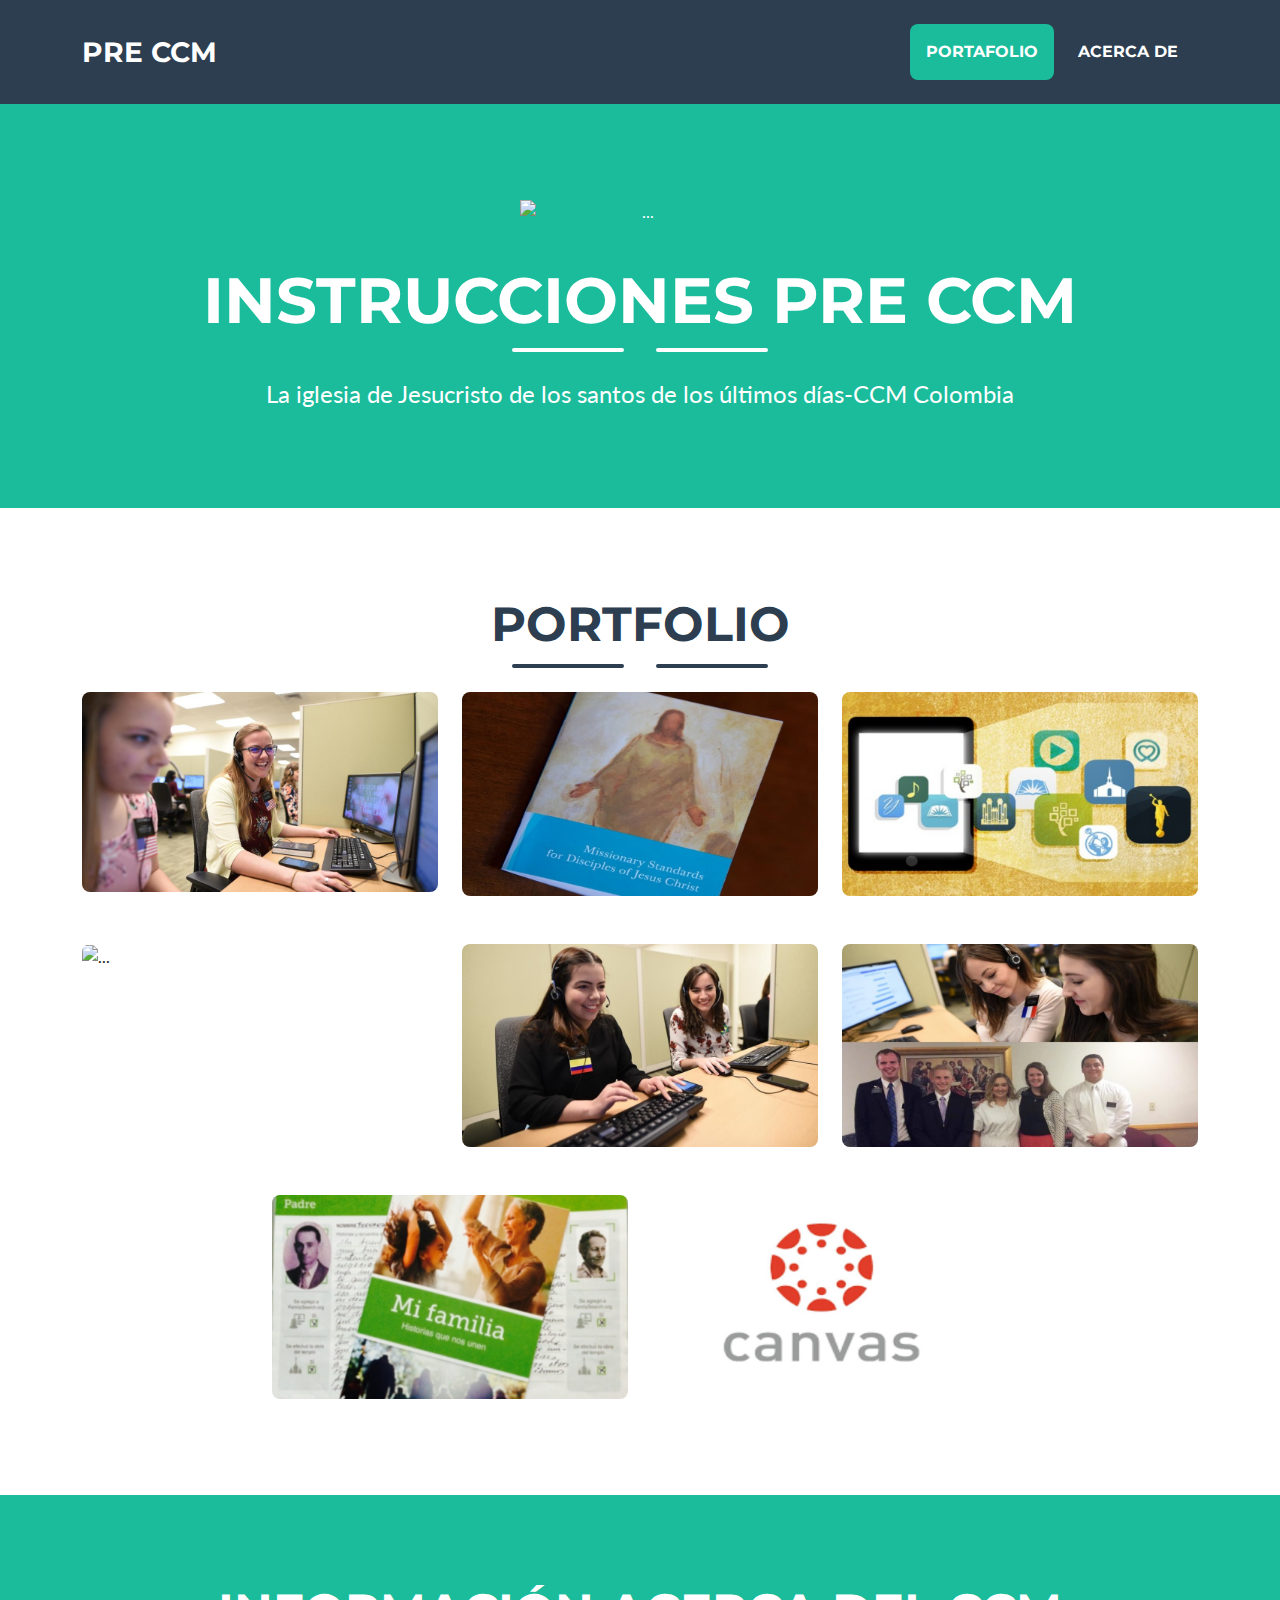
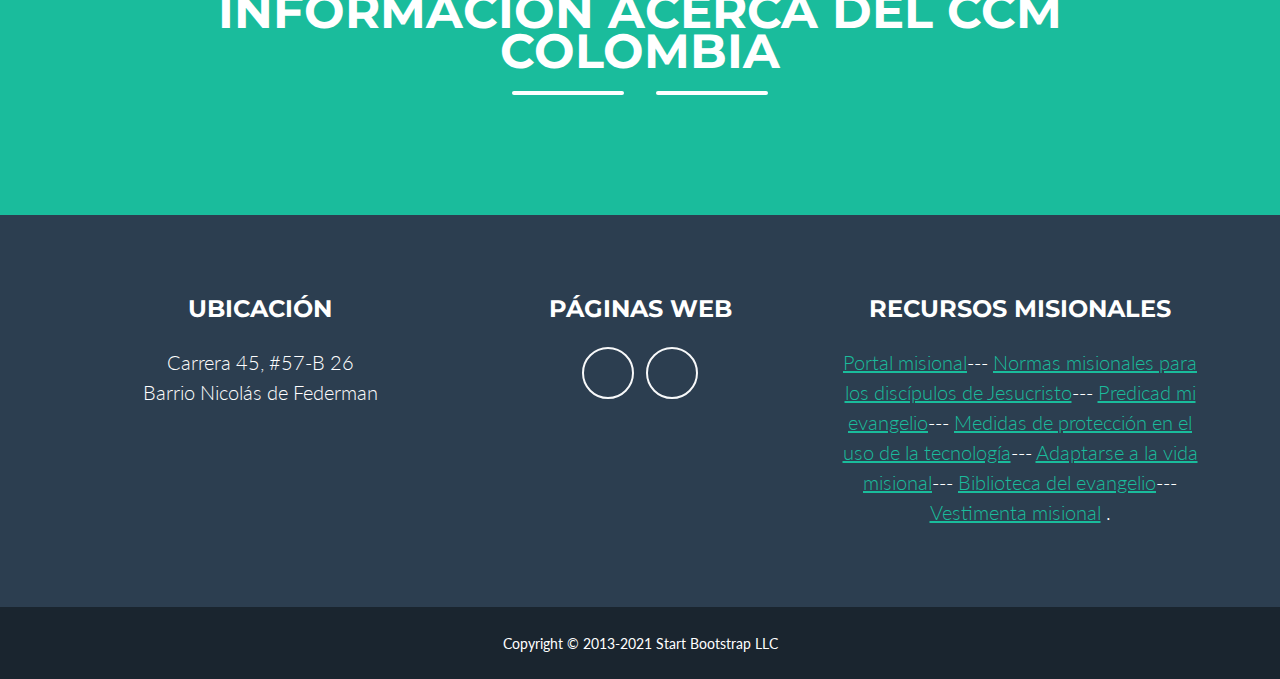
==== pre-ccm/index.html @ d49f99e4 "Add files via upload" ====
<!DOCTYPE html>
<html lang="en">
    <head>
        <meta charset="utf-8" />
        <meta name="viewport" content="width=device-width, initial-scale=1, shrink-to-fit=no" />
        <meta name="Pagina de informacion del CCM de Bogotá, Colombia" content="" />
        <meta name="Julian Tellez" content="" />
        <title>CCM - Bogotá Colombia</title>
        <!-- Favicon-->
        <link rel="icon" type="image/x-icon" href="assets/favicon.ico" />
        <!-- Font Awesome icons (free version)-->
        <script src="https://use.fontawesome.com/releases/v5.15.3/js/all.js" crossorigin="anonymous"></script>
        <!-- Google fonts-->
        <link href="https://fonts.googleapis.com/css?family=Montserrat:400,700" rel="stylesheet" type="text/css" />
        <link href="https://fonts.googleapis.com/css?family=Lato:400,700,400italic,700italic" rel="stylesheet" type="text/css" />
        <!-- Core theme CSS (includes Bootstrap)-->
        <link href="css/styles.css" rel="stylesheet" />
    </head>
    <body id="page-top">
        <!-- Navigation-->
        <nav class="navbar navbar-expand-lg bg-secondary text-uppercase fixed-top" id="mainNav">
            <div class="container">
                <a class="navbar-brand" href="#page-top">PRE CCM</a>
                <button class="navbar-toggler text-uppercase font-weight-bold bg-primary text-white rounded" type="button" data-bs-toggle="collapse" data-bs-target="#navbarResponsive" aria-controls="navbarResponsive" aria-expanded="false" aria-label="Toggle navigation">
                    Menu
                    <i class="fas fa-bars"></i>
                </button>
                <div class="collapse navbar-collapse" id="navbarResponsive">
                    <ul class="navbar-nav ms-auto">
                        <li class="nav-item mx-0 mx-lg-1"><a class="nav-link py-3 px-0 px-lg-3 rounded" href="#portfolio">Portafolio</a></li>
                        <li class="nav-item mx-0 mx-lg-1"><a class="nav-link py-3 px-0 px-lg-3 rounded" href="#about">Acerca de</a></li>
                       
                    </ul>
                </div>
            </div>
        </nav>
        <!-- Masthead-->
        <header class="masthead bg-primary text-white text-center">
            <div class="container d-flex align-items-center flex-column">
                <!-- Masthead Avatar Image-->
                <img class="masthead-avatar mb-5" src="http://media.ldscdn.org/images/media-library/bible-images-the-life-of-jesus-christ/teachings/pictures-of-jesus-smiling-1138511-high-res-print.jpg" alt="..." />
                <!-- Masthead Heading-->
                <h1 class="masthead-heading text-uppercase mb-0">Instrucciones Pre CCM</h1>
                <!-- Icon Divider-->
                <div class="divider-custom divider-light">
                    <div class="divider-custom-line"></div>
                    <div class="divider-custom-icon"><i class="fas fa-star"></i></div>
                    <div class="divider-custom-line"></div>
                </div>
                <!-- Masthead Subheading-->
                <p class="masthead-subheading font-weight-light mb-0">La iglesia de Jesucristo de los santos de los últimos días-CCM Colombia</p>
            </div>
        </header>
        <!-- Portfolio Section-->
        <section class="page-section portfolio" id="portfolio">
            <div class="container">
                <!-- Portfolio Section Heading-->
                <h2 class="page-section-heading text-center text-uppercase text-secondary mb-0">Portfolio</h2>
                <!-- Icon Divider-->
                <div class="divider-custom">
                    <div class="divider-custom-line"></div>
                    <div class="divider-custom-icon"><i class="fas fa-star"></i></div>
                    <div class="divider-custom-line"></div>
                </div>
                <!-- Portfolio Grid Items-->
                <div class="row justify-content-center">
                    <!-- Portfolio Item 1-->
                    <div class="col-md-6 col-lg-4 mb-5">
                        <div class="portfolio-item mx-auto" data-bs-toggle="modal" data-bs-target="#portfolioModal1">
                            <div class="portfolio-item-caption d-flex align-items-center justify-content-center h-100 w-100">
                                <div class="portfolio-item-caption-content text-center text-white"><i class="fas fa-plus fa-3x"></i></div>
                            </div>
                            <img class="img-fluid" src="Bienvenida.jpg" width="500" />
                        </div>
                    </div>
                    <!-- Portfolio Item 2-->
                    <div class="col-md-6 col-lg-4 mb-5">
                        <div class="portfolio-item mx-auto" data-bs-toggle="modal" data-bs-target="#portfolioModal2">
                            <div class="portfolio-item-caption d-flex align-items-center justify-content-center h-100 w-100">
                                <div class="portfolio-item-caption-content text-center text-white"><i class="fas fa-plus fa-3x"></i></div>
                            </div>
                            <img class="img-fluid" src="Hola.jpg" width="500" height="300" />
                        </div>
                    </div>
                    <!-- Portfolio Item 3-->
                    <div class="col-md-6 col-lg-4 mb-5">
                        <div class="portfolio-item mx-auto" data-bs-toggle="modal" data-bs-target="#portfolioModal3">
                            <div class="portfolio-item-caption d-flex align-items-center justify-content-center h-100 w-100">
                                <div class="portfolio-item-caption-content text-center text-white"><i class="fas fa-plus fa-3x"></i></div>
                            </div>
                            <img class="img-fluid" src="Medidas.jpg" width="500" />
                        </div>
                    </div>
                    <!-- Portfolio Item 4-->
                    <div class="col-md-6 col-lg-4 mb-5">
                        <div class="portfolio-item mx-auto" data-bs-toggle="modal" data-bs-target="#portfolioModal4">
                            <div class="portfolio-item-caption d-flex align-items-center justify-content-center h-100 w-100">
                                <div class="portfolio-item-caption-content text-center text-white"><i class="fas fa-plus fa-3x"></i></div>
                            </div>
                            <img class="img-fluid" src="https://files.mormonsud.org/wp-content/uploads/2018/06/misionero-9.jpg" alt="..." />
                        </div>
                    </div>
                    <!-- Portfolio Item 5-->
                    <div class="col-md-6 col-lg-4 mb-5">
                        <div class="portfolio-item mx-auto" data-bs-toggle="modal" data-bs-target="#portfolioModal5">
                            <div class="portfolio-item-caption d-flex align-items-center justify-content-center h-100 w-100">
                                <div class="portfolio-item-caption-content text-center text-white"><i class="fas fa-plus fa-3x"></i></div>
                            </div>
                            <img class="img-fluid" src="5.jpg" width="500" />
                        </div>
                    </div>
                    <!-- Portfolio Item 6-->
                    <div class="col-md-6 col-lg-4 mb-5">
                        <div class="portfolio-item mx-auto" data-bs-toggle="modal" data-bs-target="#portfolioModal6">
                            <div class="portfolio-item-caption d-flex align-items-center justify-content-center h-100 w-100">
                                <div class="portfolio-item-caption-content text-center text-white"><i class="fas fa-plus fa-3x"></i></div>
                            </div>
                            <img class="img-fluid" src="6.jpg" alt="..." />
                        </div>
                    </div>
                    <!-- Portfolio Item 7-->
                    <div class="col-md-6 col-lg-4 mb-lg-0">
                        <div class="portfolio-item mx-auto" data-bs-toggle="modal" data-bs-target="#portfolioModal7">
                            <div class="portfolio-item-caption d-flex align-items-center justify-content-center h-100 w-100">
                                <div class="portfolio-item-caption-content text-center text-white"><i class="fas fa-plus fa-3x"></i></div>
                            </div>
                            <img class="img-fluid" src="7.jpg" alt="..." />
                        </div>
                    </div>
                     <!-- Portfolio Item 8-->
                     <div class="col-md-6 col-lg-4 mb-5 mb-md-0">
                        <div class="portfolio-item mx-auto" data-bs-toggle="modal" data-bs-target="#portfolioModal8">
                            <div class="portfolio-item-caption d-flex align-items-center justify-content-center h-100 w-100">
                                <div class="portfolio-item-caption-content text-center text-white"><i class="fas fa-plus fa-3x"></i></div>
                            </div>
                            <img class="img-fluid" src="8.jpg" alt="..." />
                        </div>
               
                
            </div>
        </section>
        <!-- About Section-->
        <section class="page-section bg-primary text-white mb-0" id="about">
            <div class="container">
                <!-- About Section Heading-->
                <h2 class="page-section-heading text-center text-uppercase text-white">Información acerca del CCM Colombia</h2>
                <!-- Icon Divider-->
                <div class="divider-custom divider-light">
                    <div class="divider-custom-line"></div>
                    <div class="divider-custom-icon"><i class="fas fa-star"></i></div>
                    <div class="divider-custom-line"></div>
                </div>
                
               
           
            </div>
        </section>
        <!-- Footer-->
        <footer class="footer text-center">
            <div class="container">
                <div class="row">
                    <!-- Footer Location-->
                    <div class="col-lg-4 mb-5 mb-lg-0">
                        <h4 class="text-uppercase mb-4">Ubicación</h4>
                        <p class="lead mb-0">
                            Carrera 45, #57-B 26
                            <br />
                            Barrio Nicolás de Federman
                        </p>
                    </div>
                    <!-- Footer Social Icons-->
                    <div class="col-lg-4 mb-5 mb-lg-0">
                        <h4 class="text-uppercase mb-4">Páginas web</h4>
                        <a class="btn btn-outline-light btn-social mx-1" href="https://www.facebook.com/CCM-Colombia-Colombia-MTC-419439018850579"><i class="fab fa-fw fa-facebook-f"></i></a>
                        
                        <a class="btn btn-outline-light btn-social mx-1" href="https://www.churchofjesuschrist.org/callings/missionary/missionary-training-centers/colombia?lang=spa"><i class="fab fa-fw fa-linkedin-in"></i></a>
                        
                    </div>
                    <!-- Footer About Text-->
                    <div class="col-lg-4">
                        <h4 class="text-uppercase mb-4">Recursos misionales</h4>
                        <p class="lead mb-0">
                            
                            <a href="https://id.churchofjesuschrist.org/">Portal misional</a>---
                            <a href="https://www.churchofjesuschrist.org/study/manual/missionary-standards-for-disciples-of-jesus-christ?lang=spa">Normas misionales para los discípulos de Jesucristo</a>---
                            <a href="https://www.churchofjesuschrist.org/study/manual/preach-my-gospel-a-guide-to-missionary-service?lang=spa">Predicad mi evangelio</a>---
                            <a href="https://www.churchofjesuschrist.org/study/manual/safeguards-for-using-technology?lang=spa">Medidas de protección en el uso de la tecnología</a>---
                            <a href="https://www.churchofjesuschrist.org/study/manual/resource-booklet-adjusting-to-missionary-life/resource-booklet?lang=spa">Adaptarse a la vida misional</a>---
                            <a href="https://www.churchofjesuschrist.org/study/scriptures?lang=spa">Biblioteca del evangelio</a>---
                            <a href="https://www.churchofjesuschrist.org/callings/missionary/dress-grooming?lang=spa">Vestimenta misional</a>

                            .
                        </p>
                    </div>
                </div>
            </div>
        </footer>
        <!-- Copyright Section-->
        <div class="copyright py-4 text-center text-white">
            <div class="container"><small>Copyright &copy; 2013-2021 Start Bootstrap LLC</small></div>
        </div>
        <!-- Portfolio Modals-->
        <!-- Portfolio Modal 1-->
        <div class="portfolio-modal modal fade" id="portfolioModal1" tabindex="-1" aria-labelledby="portfolioModal1" aria-hidden="true">
            <div class="modal-dialog modal-xl">
                <div class="modal-content">
                    <div class="modal-header border-0"><button class="btn-close" type="button" data-bs-dismiss="modal" aria-label="Close"></button></div>
                    <div class="modal-body text-center pb-5">
                        <div class="container">
                            <div class="row justify-content-center">
                                <div class="col-lg-8">
                                    <!-- Portfolio Modal - Title-->
                                    <h2 class="portfolio-modal-title text-secondary text-uppercase mb-0">Día 1</h2>
                                    <!-- Icon Divider-->
                                    <div class="divider-custom">
                                        <div class="divider-custom-line"></div>
                                        <div class="divider-custom-icon"><i class="fas fa-star"></i></div>
                                        <div class="divider-custom-line"></div>
                                    </div>
                                    <!-- Portfolio Modal - Image-->
                                    <img class="img-fluid rounded mb-5" src="https://files.mormonsud.org/wp-content/uploads/2018/03/misioneros-mormones-en-l%C3%ADnea-1.jpg" alt="..." />
                                    <!-- Portfolio Modal - Text-->
                                    <p class="mb-4"> Bienvenida: Conocer el maestro, a sus compañeros y el </a><a href="https://id.churchofjesuschrist.org/">Portal misional</a> en el cual se debe completar el cuestionario inicial </p></i>
                                    <button class="btn btn-primary" href="#!" data-bs-dismiss="modal">
                                        <i class="fas fa-times fa-fw"></i>
                                        Cerrar ventana
                                    </button>
                                </div>
                            </div>
                        </div>
                    </div>
                </div>
            </div>
        </div>
        <!-- Portfolio Modal 2-->
        <div class="portfolio-modal modal fade" id="portfolioModal2" tabindex="-1" aria-labelledby="portfolioModal2" aria-hidden="true">
            <div class="modal-dialog modal-xl">
                <div class="modal-content">
                    <div class="modal-header border-0"><button class="btn-close" type="button" data-bs-dismiss="modal" aria-label="Close"></button></div>
                    <div class="modal-body text-center pb-5">
                        <div class="container">
                            <div class="row justify-content-center">
                                <div class="col-lg-8">
                                    <!-- Portfolio Modal - Title-->
                                    <h2 class="portfolio-modal-title text-secondary text-uppercase mb-0">Día 2</h2>
                                    <!-- Icon Divider-->
                                    <div class="divider-custom">
                                        <div class="divider-custom-line"></div>
                                        <div class="divider-custom-icon"><i class="fas fa-star"></i></div>
                                        <div class="divider-custom-line"></div>
                                    </div>
                                    <!-- Portfolio Modal - Image-->
                                    <img class="img-fluid rounded mb-5" src="https://files.mormonsud.org/wp-content/uploads/2019/11/Nuevo-manual-misional-1.jpg" alt="..." />
                                    <!-- Portfolio Modal - Text-->
                                    <p class="mb-4">Conocer el </a><a href="https://www.churchofjesuschrist.org/study/manual/missionary-standards-for-disciples-of-jesus-christ?lang=spa">Normas misionales para los discípulos de Jesucristo</a>, entender más acerca del uso de las redes sociales y "bautizar las redes sociales"</p>
                                    <button class="btn btn-primary" href="#!" data-bs-dismiss="modal">
                                        <i class="fas fa-times fa-fw"></i>
                                        Cerrar ventana
                                    </button>
                                </div>
                            </div>
                        </div>
                    </div>
                </div>
            </div>
        </div>
        <!-- Portfolio Modal 3-->
        <div class="portfolio-modal modal fade" id="portfolioModal3" tabindex="-1" aria-labelledby="portfolioModal3" aria-hidden="true">
            <div class="modal-dialog modal-xl">
                <div class="modal-content">
                    <div class="modal-header border-0"><button class="btn-close" type="button" data-bs-dismiss="modal" aria-label="Close"></button></div>
                    <div class="modal-body text-center pb-5">
                        <div class="container">
                            <div class="row justify-content-center">
                                <div class="col-lg-8">
                                    <!-- Portfolio Modal - Title-->
                                    <h2 class="portfolio-modal-title text-secondary text-uppercase mb-0">Día 3</h2>
                                    <!-- Icon Divider-->
                                    <div class="divider-custom">
                                        <div class="divider-custom-line"></div>
                                        <div class="divider-custom-icon"><i class="fas fa-star"></i></div>
                                        <div class="divider-custom-line"></div>
                                    </div>
                                    <!-- Portfolio Modal - Image-->
                                    <img class="img-fluid rounded mb-5" src="Medidas.jpg" alt="..." />
                                    <!-- Portfolio Modal - Text-->
                                    <p class="mb-4"></a>Estudiar en cuanto a las <a href="https://www.churchofjesuschrist.org/study/manual/safeguards-for-using-technology?lang=spa">Medidas de protección en el uso de la tecnología</a> y comenzar a ver los videos de safety zone en el </a><a href="https://id.churchofjesuschrist.org/">Portal misional</a></p>
                                    <button class="btn btn-primary" href="#!" data-bs-dismiss="modal">
                                        <i class="fas fa-times fa-fw"></i>
                                        Cerrar ventana
                                    </button>
                                </div>
                            </div>
                        </div>
                    </div>
                </div>
            </div>
        </div>
        <!-- Portfolio Modal 4-->
        <div class="portfolio-modal modal fade" id="portfolioModal4" tabindex="-1" aria-labelledby="portfolioModal4" aria-hidden="true">
            <div class="modal-dialog modal-xl">
                <div class="modal-content">
                    <div class="modal-header border-0"><button class="btn-close" type="button" data-bs-dismiss="modal" aria-label="Close"></button></div>
                    <div class="modal-body text-center pb-5">
                        <div class="container">
                            <div class="row justify-content-center">
                                <div class="col-lg-8">
                                    <!-- Portfolio Modal - Title-->
                                    <h2 class="portfolio-modal-title text-secondary text-uppercase mb-0">Día 4</h2>
                                    <!-- Icon Divider-->
                                    <div class="divider-custom">
                                        <div class="divider-custom-line"></div>
                                        <div class="divider-custom-icon"><i class="fas fa-star"></i></div>
                                        <div class="divider-custom-line"></div>
                                    </div>
                                    <!-- Portfolio Modal - Image-->
                                    <img class="img-fluid rounded mb-5" src="https://files.mormonsud.org/wp-content/uploads/2018/06/misionero-9.jpg" alt="..." />
                                    <!-- Portfolio Modal - Text-->
                                    <p class="mb-4">Estudiar el libro de </a><a href="https://www.churchofjesuschrist.org/study/manual/resource-booklet-adjusting-to-missionary-life/resource-booklet?lang=spa">"Adaptarse a la vida misional"</a></p>
                                    <button class="btn btn-primary" href="#!" data-bs-dismiss="modal">
                                        <i class="fas fa-times fa-fw"></i>
                                        Cerrar ventana
                                    </button>
                                </div>
                            </div>
                        </div>
                    </div>
                </div>
            </div>
        </div>
        <!-- Portfolio Modal 5-->
        <div class="portfolio-modal modal fade" id="portfolioModal5" tabindex="-1" aria-labelledby="portfolioModal5" aria-hidden="true">
            <div class="modal-dialog modal-xl">
                <div class="modal-content">
                    <div class="modal-header border-0"><button class="btn-close" type="button" data-bs-dismiss="modal" aria-label="Close"></button></div>
                    <div class="modal-body text-center pb-5">
                        <div class="container">
                            <div class="row justify-content-center">
                                <div class="col-lg-8">
                                    <!-- Portfolio Modal - Title-->
                                    <h2 class="portfolio-modal-title text-secondary text-uppercase mb-0">Día 5</h2>
                                    <!-- Icon Divider-->
                                    <div class="divider-custom">
                                        <div class="divider-custom-line"></div>
                                        <div class="divider-custom-icon"><i class="fas fa-star"></i></div>
                                        <div class="divider-custom-line"></div>
                                    </div>
                                    <!-- Portfolio Modal - Image-->
                                    <img class="img-fluid rounded mb-5" src="https://i.pinimg.com/originals/62/87/19/6287198f9eec94f65efc3cb841a2a7ae.jpg" alt="..." />
                                    <!-- Portfolio Modal - Text-->
                                    <p class="mb-4">Estudiar </a><a href="https://www.churchofjesuschrist.org/study/manual/preach-my-gospel-a-guide-to-missionary-service?lang=spa">"Predicad mi evangelio"</a> y prepararse para las pre evaluaciones de este libro.</p>
                                    <button class="btn btn-primary" href="#!" data-bs-dismiss="modal">
                                        <i class="fas fa-times fa-fw"></i>
                                        Cerrar ventana
                                    </button>
                                </div>
                            </div>
                        </div>
                    </div>
                </div>
            </div>
        </div>
        <!-- Portfolio Modal 6-->
        <div class="portfolio-modal modal fade" id="portfolioModal6" tabindex="-1" aria-labelledby="portfolioModal6" aria-hidden="true">
            <div class="modal-dialog modal-xl">
                <div class="modal-content">
                    <div class="modal-header border-0"><button class="btn-close" type="button" data-bs-dismiss="modal" aria-label="Close"></button></div>
                    <div class="modal-body text-center pb-5">
                        <div class="container">
                            <div class="row justify-content-center">
                                <div class="col-lg-8">
                                    <!-- Portfolio Modal - Title-->
                                    <h2 class="portfolio-modal-title text-secondary text-uppercase mb-0">Día 6</h2>
                                    <!-- Icon Divider-->
                                    <div class="divider-custom">
                                        <div class="divider-custom-line"></div>
                                        <div class="divider-custom-icon"><i class="fas fa-star"></i></div>
                                        <div class="divider-custom-line"></div>
                                    </div>
                                    <!-- Portfolio Modal - Image-->
                                    <img class="img-fluid rounded mb-5" src="https://1.bp.blogspot.com/--An4hOIKxP8/WqaLpedarSI/AAAAAAAAV4s/lNn7W3_Z1A0avKQzAhOl-rx9cEPrHXOIwCLcBGAs/s1600/misioneros%2Bonline.JPG" alt="..." />
                                    <!-- Portfolio Modal - Text-->
                                    <p class="mb-4">La misión, una preparación para la vida (Portal misional)</p>
                                    <button class="btn btn-primary" href="#!" data-bs-dismiss="modal">
                                        <i class="fas fa-times fa-fw"></i>
                                        Cerrar ventana
                                    </button>
                                </div>
                            </div>
                        </div>
                    </div>
                </div>
            </div>
        </div>
           <!-- Portfolio Modal 7-->
        <div class="portfolio-modal modal fade" id="portfolioModal7" tabindex="-1" aria-labelledby="portfolioModal7" aria-hidden="true">
            <div class="modal-dialog modal-xl">
                <div class="modal-content">
                    <div class="modal-header border-0"><button class="btn-close" type="button" data-bs-dismiss="modal" aria-label="Close"></button></div>
                    <div class="modal-body text-center pb-5">
                        <div class="container">
                            <div class="row justify-content-center">
                                <div class="col-lg-8">
                                    <!-- Portfolio Modal - Title-->
                                    <h2 class="portfolio-modal-title text-secondary text-uppercase mb-0">Día 6</h2>
                                    <!-- Icon Divider-->
                                    <div class="divider-custom">
                                        <div class="divider-custom-line"></div>
                                        <div class="divider-custom-icon"><i class="fas fa-star"></i></div>
                                        <div class="divider-custom-line"></div>
                                    </div>
                                    <!-- Portfolio Modal - Image-->
                                    <img class="img-fluid rounded mb-5" src="7.jpg" alt="..." />
                                    <!-- Portfolio Modal - Text-->
                                    <p class="mb-4"></a>Aprender acerca de la <a href="https://www.familysearch.org/rootstech/rtc2021/series/leadership-instruction-and-family-discovery-session">"Historia familiar"</a></p>
                                    <button class="btn btn-primary" href="#!" data-bs-dismiss="modal">
                                        <i class="fas fa-times fa-fw"></i>
                                        Cerrar ventana
                                    </button>
                                </div>
                            </div>
                        </div>
                    </div>
                </div>
            </div>
        </div>
            <!-- Portfolio Modal 8-->
        <div class="portfolio-modal modal fade" id="portfolioModal8" tabindex="-1" aria-labelledby="portfolioModal8" aria-hidden="true">
            <div class="modal-dialog modal-xl">
                <div class="modal-content">
                    <div class="modal-header border-0"><button class="btn-close" type="button" data-bs-dismiss="modal" aria-label="Close"></button></div>
                    <div class="modal-body text-center pb-5">
                        <div class="container">
                            <div class="row justify-content-center">
                                <div class="col-lg-8">
                                    <!-- Portfolio Modal - Title-->
                                    <h2 class="portfolio-modal-title text-secondary text-uppercase mb-0">Día 8</h2>
                                    <!-- Icon Divider-->
                                    <div class="divider-custom">
                                        <div class="divider-custom-line"></div>
                                        <div class="divider-custom-icon"><i class="fas fa-star"></i></div>
                                        <div class="divider-custom-line"></div>
                                    </div>
                                    <!-- Portfolio Modal - Image-->
                                    <img class="img-fluid rounded mb-5" src="8.jpg" alt="..." />
                                    <!-- Portfolio Modal - Text-->
                                    <p class="mb-4">Estudiar </a><a href="https://missionary.instructure.com/courses/2915?invitation=6KPmUXs8Rx03I6zH0uQd262dMySFxWFhYGeAyxXl">"Canvas"</a> y meditar en cuanto a ¿qué espera del ccm?</p>
                                    <button class="btn btn-primary" href="#!" data-bs-dismiss="modal">
                                        <i class="fas fa-times fa-fw"></i>
                                        Cerrar ventana
                                    </button>
                                </div>
                            </div>
                        </div>
                    </div>
                </div>
            </div>
        </div>
        <!-- Bootstrap core JS-->
        <script src="https://cdn.jsdelivr.net/npm/bootstrap@5.0.1/dist/js/bootstrap.bundle.min.js"></script>
        <!-- Core theme JS-->
        <script src="js/scripts.js"></script>
    </body>
</html>
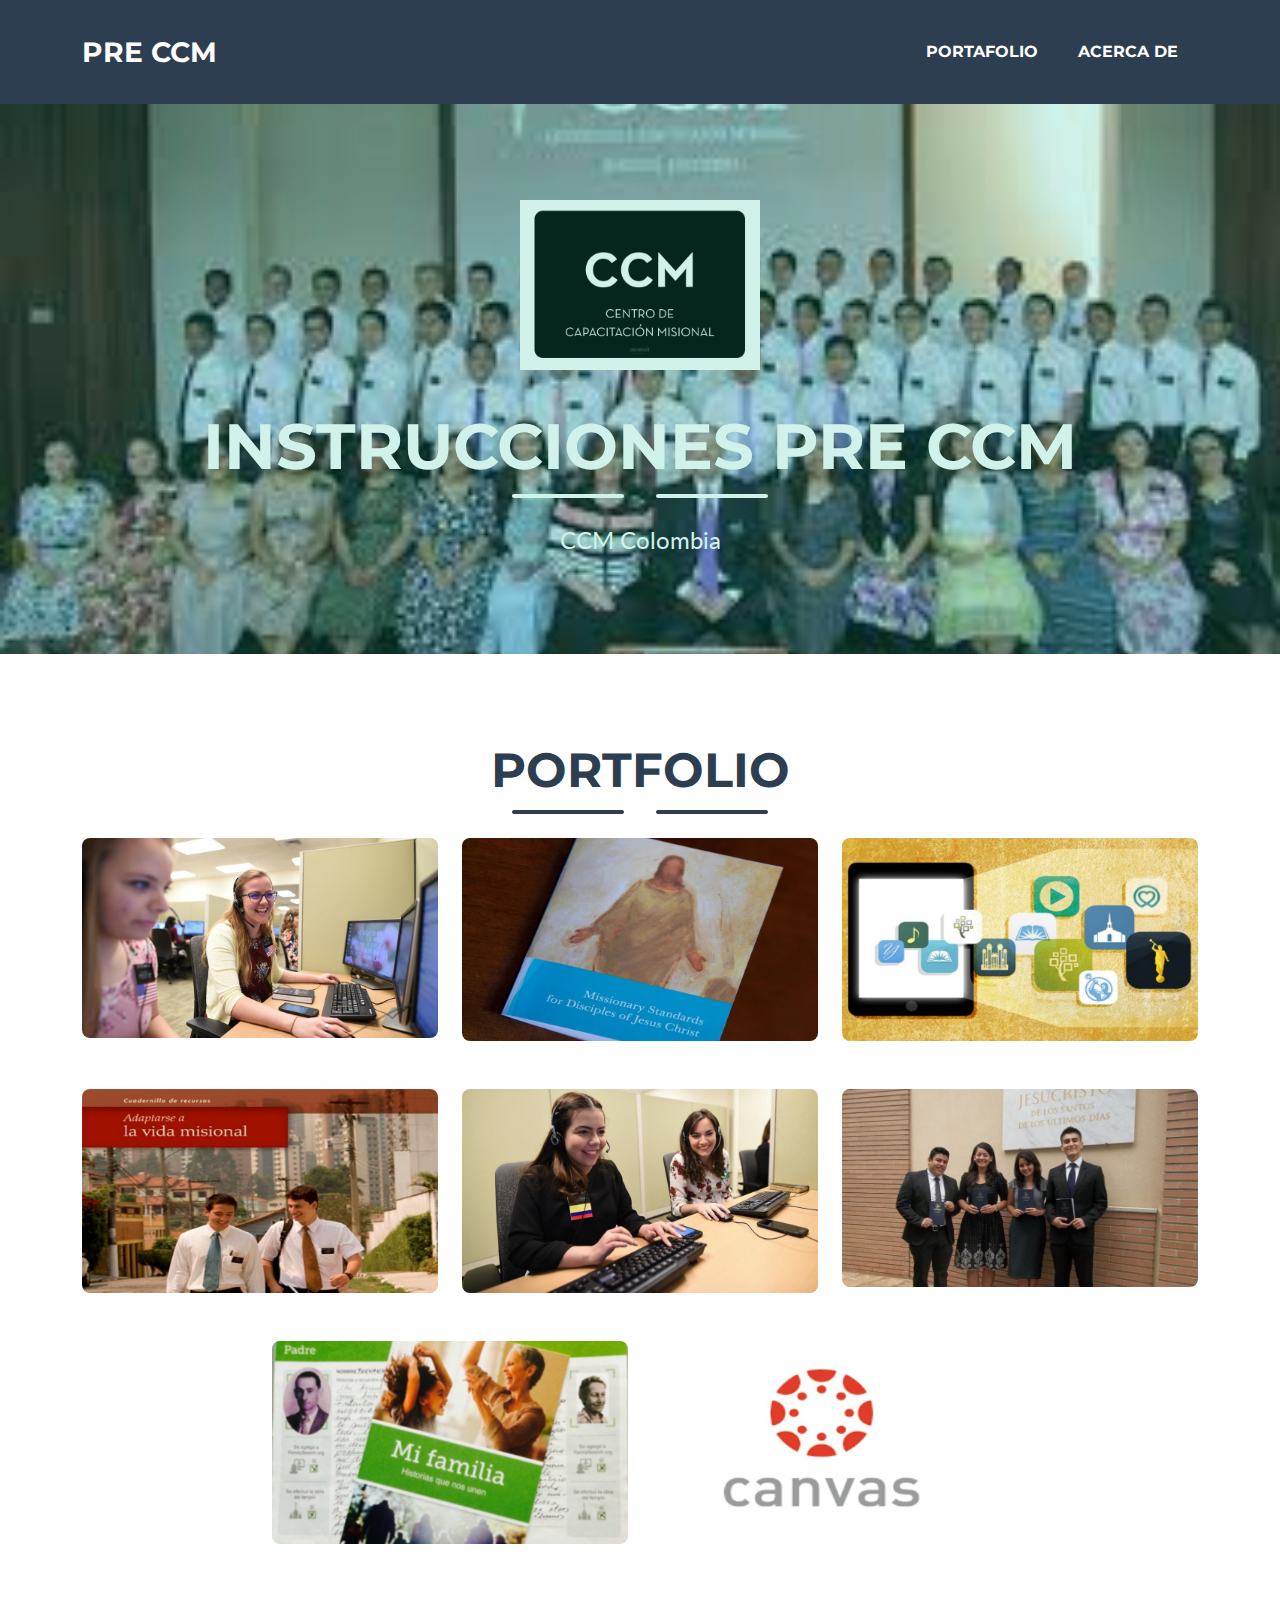
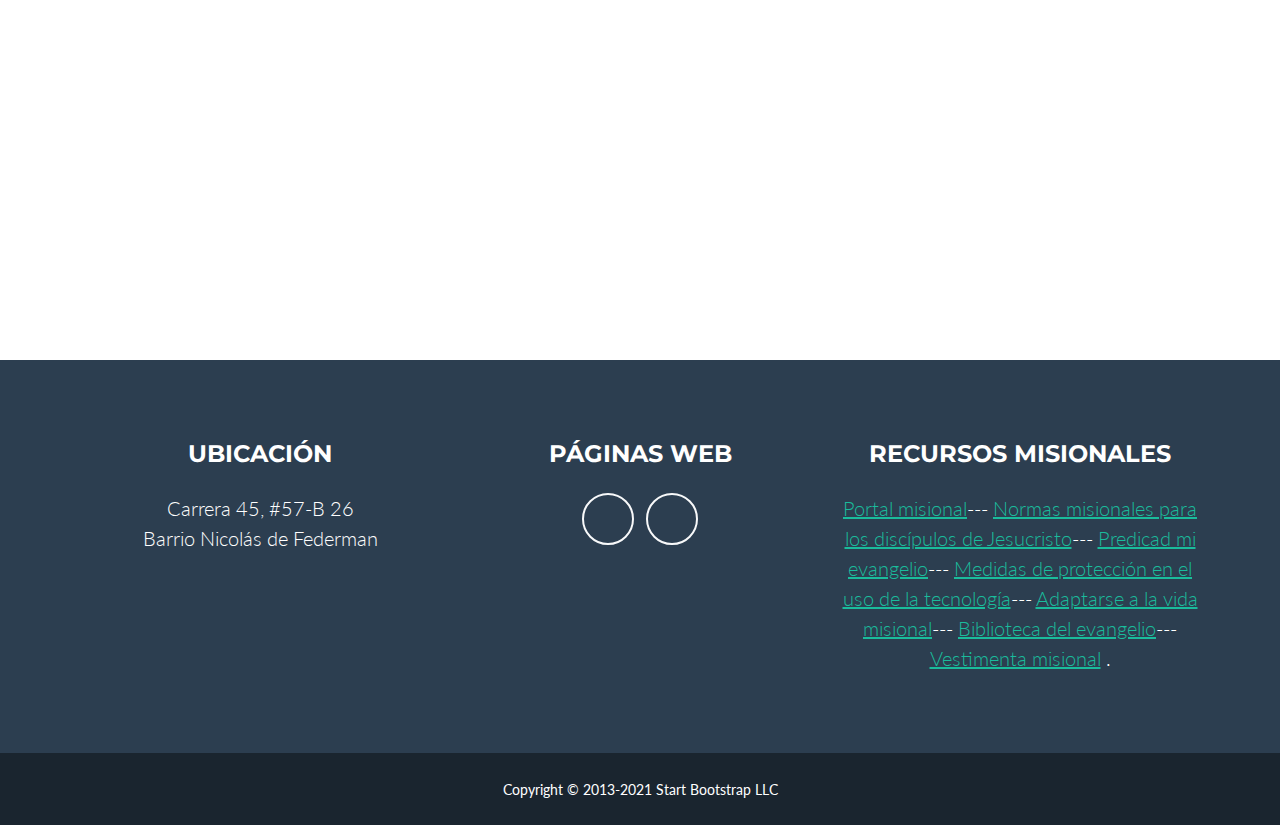
==== commit 182bed1f: "cambios extraños que hay en mi" ====
--- a/pre-ccm/index.html
+++ b/pre-ccm/index.html
@@ -35,10 +35,10 @@
             </div>
         </nav>
         <!-- Masthead-->
-        <header class="masthead bg-primary text-white text-center">
+        <header class="masthead bg-primary text-white text-center" id="header">
             <div class="container d-flex align-items-center flex-column">
                 <!-- Masthead Avatar Image-->
-                <img class="masthead-avatar mb-5" src="http://media.ldscdn.org/images/media-library/bible-images-the-life-of-jesus-christ/teachings/pictures-of-jesus-smiling-1138511-high-res-print.jpg" alt="..." />
+                <img class="masthead-avatar mb-5" src="fotoccm.jpg.jpg" alt="..." />
                 <!-- Masthead Heading-->
                 <h1 class="masthead-heading text-uppercase mb-0">Instrucciones Pre CCM</h1>
                 <!-- Icon Divider-->
@@ -48,7 +48,7 @@
                     <div class="divider-custom-line"></div>
                 </div>
                 <!-- Masthead Subheading-->
-                <p class="masthead-subheading font-weight-light mb-0">La iglesia de Jesucristo de los santos de los últimos días-CCM Colombia</p>
+                <p class="masthead-subheading font-weight-light mb-0">CCM Colombia</p>
             </div>
         </header>
         <!-- Portfolio Section-->
@@ -97,7 +97,7 @@
                             <div class="portfolio-item-caption d-flex align-items-center justify-content-center h-100 w-100">
                                 <div class="portfolio-item-caption-content text-center text-white"><i class="fas fa-plus fa-3x"></i></div>
                             </div>
-                            <img class="img-fluid" src="https://files.mormonsud.org/wp-content/uploads/2018/06/misionero-9.jpg" alt="..." />
+                            <img class="img-fluid" src="Adaptarse a la vida misional.jpg" alt="..." />
                         </div>
                     </div>
                     <!-- Portfolio Item 5-->
@@ -115,7 +115,7 @@
                             <div class="portfolio-item-caption d-flex align-items-center justify-content-center h-100 w-100">
                                 <div class="portfolio-item-caption-content text-center text-white"><i class="fas fa-plus fa-3x"></i></div>
                             </div>
-                            <img class="img-fluid" src="6.jpg" alt="..." />
+                            <img class="img-fluid" src="dia6.jgp.jpg" alt="..." />
                         </div>
                     </div>
                     <!-- Portfolio Item 7-->
@@ -314,7 +314,7 @@
                                         <div class="divider-custom-line"></div>
                                     </div>
                                     <!-- Portfolio Modal - Image-->
-                                    <img class="img-fluid rounded mb-5" src="https://files.mormonsud.org/wp-content/uploads/2018/06/misionero-9.jpg" alt="..." />
+                                    <img class="img-fluid rounded mb-5" src="Adaptarse a la vida misional.jpg" alt="..." />
                                     <!-- Portfolio Modal - Text-->
                                     <p class="mb-4">Estudiar el libro de </a><a href="https://www.churchofjesuschrist.org/study/manual/resource-booklet-adjusting-to-missionary-life/resource-booklet?lang=spa">"Adaptarse a la vida misional"</a></p>
                                     <button class="btn btn-primary" href="#!" data-bs-dismiss="modal">
@@ -378,9 +378,9 @@
                                         <div class="divider-custom-line"></div>
                                     </div>
                                     <!-- Portfolio Modal - Image-->
-                                    <img class="img-fluid rounded mb-5" src="https://1.bp.blogspot.com/--An4hOIKxP8/WqaLpedarSI/AAAAAAAAV4s/lNn7W3_Z1A0avKQzAhOl-rx9cEPrHXOIwCLcBGAs/s1600/misioneros%2Bonline.JPG" alt="..." />
-                                    <!-- Portfolio Modal - Text-->
-                                    <p class="mb-4">La misión, una preparación para la vida (Portal misional)</p>
+                                    <img class="img-fluid rounded mb-5" src="dia6.jgp.jpg" alt="..." />
+                                    <!-- Portfolio Modal - Text-->
+                                    <p class="mb-4">La misión, una preparación para la vida </a><a href="https://id.churchofjesuschrist.org/">Portal misional</a></p>
                                     <button class="btn btn-primary" href="#!" data-bs-dismiss="modal">
                                         <i class="fas fa-times fa-fw"></i>
                                         Cerrar ventana
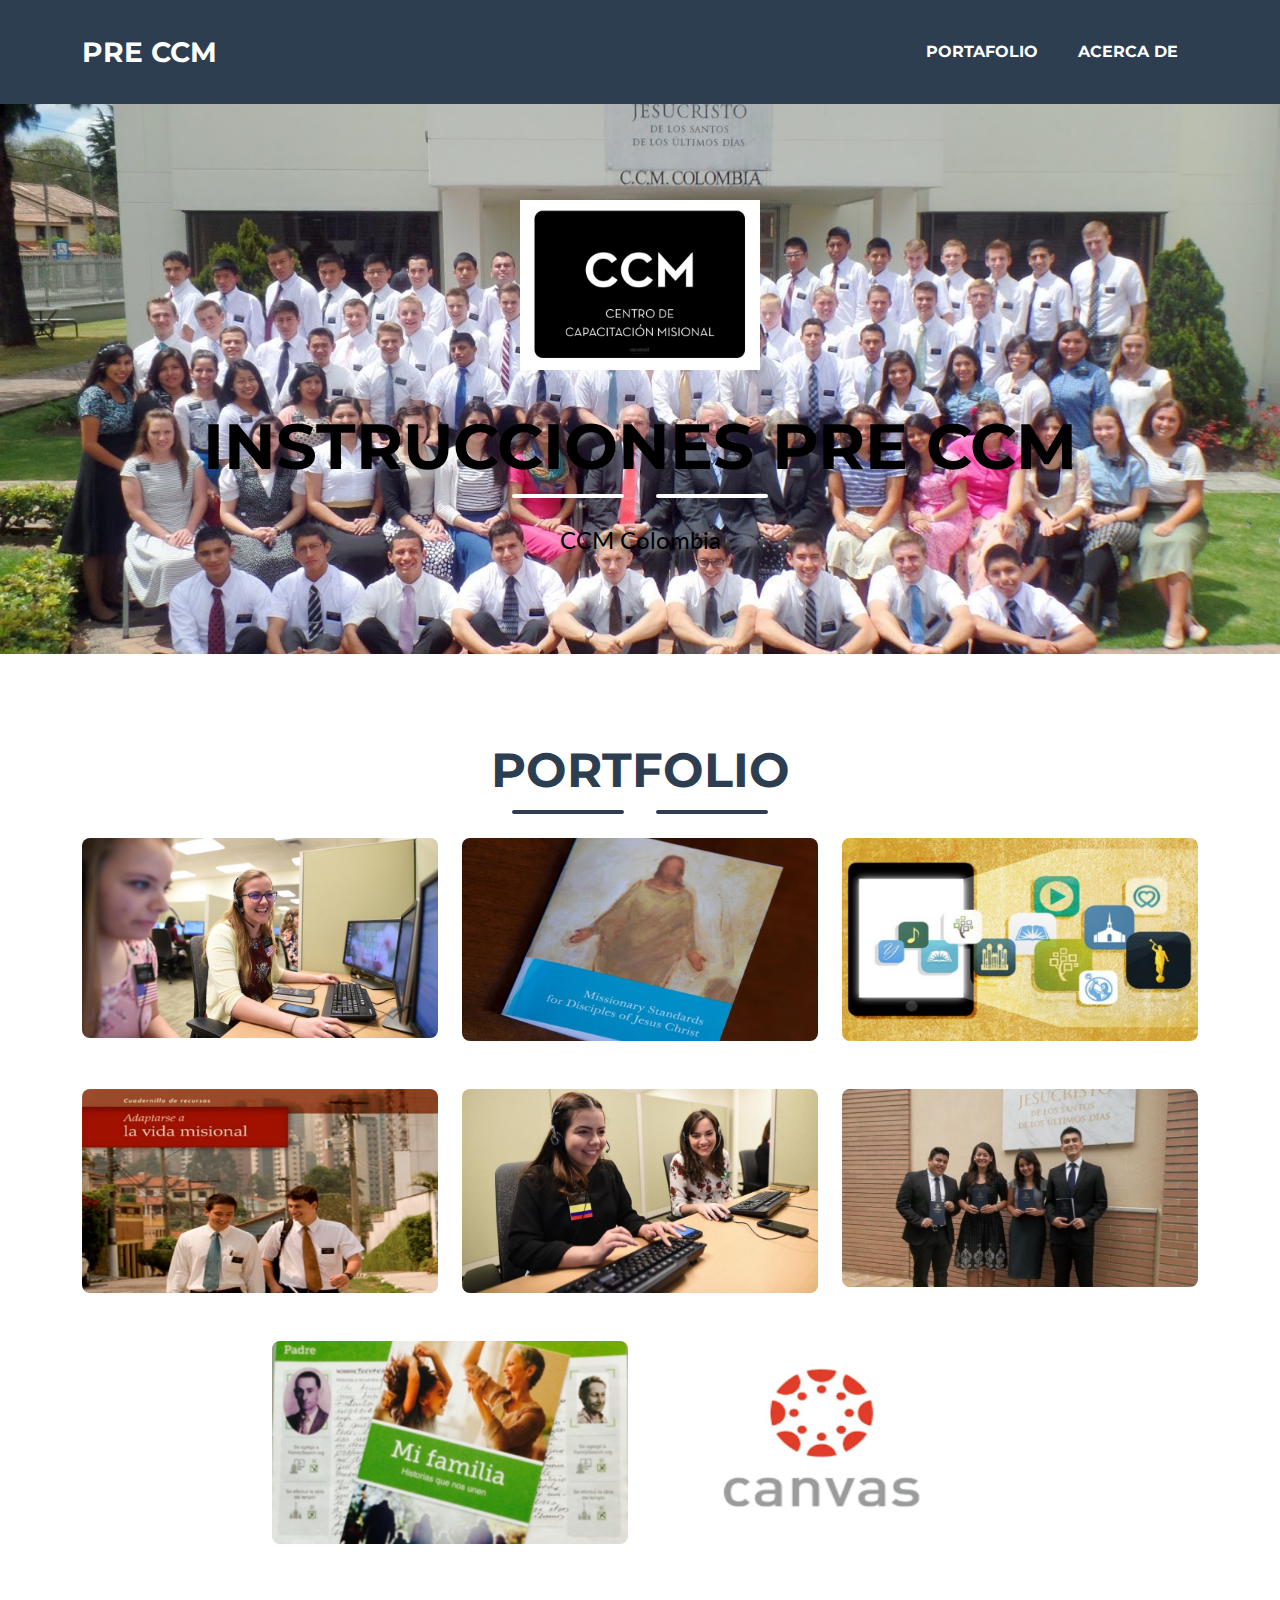
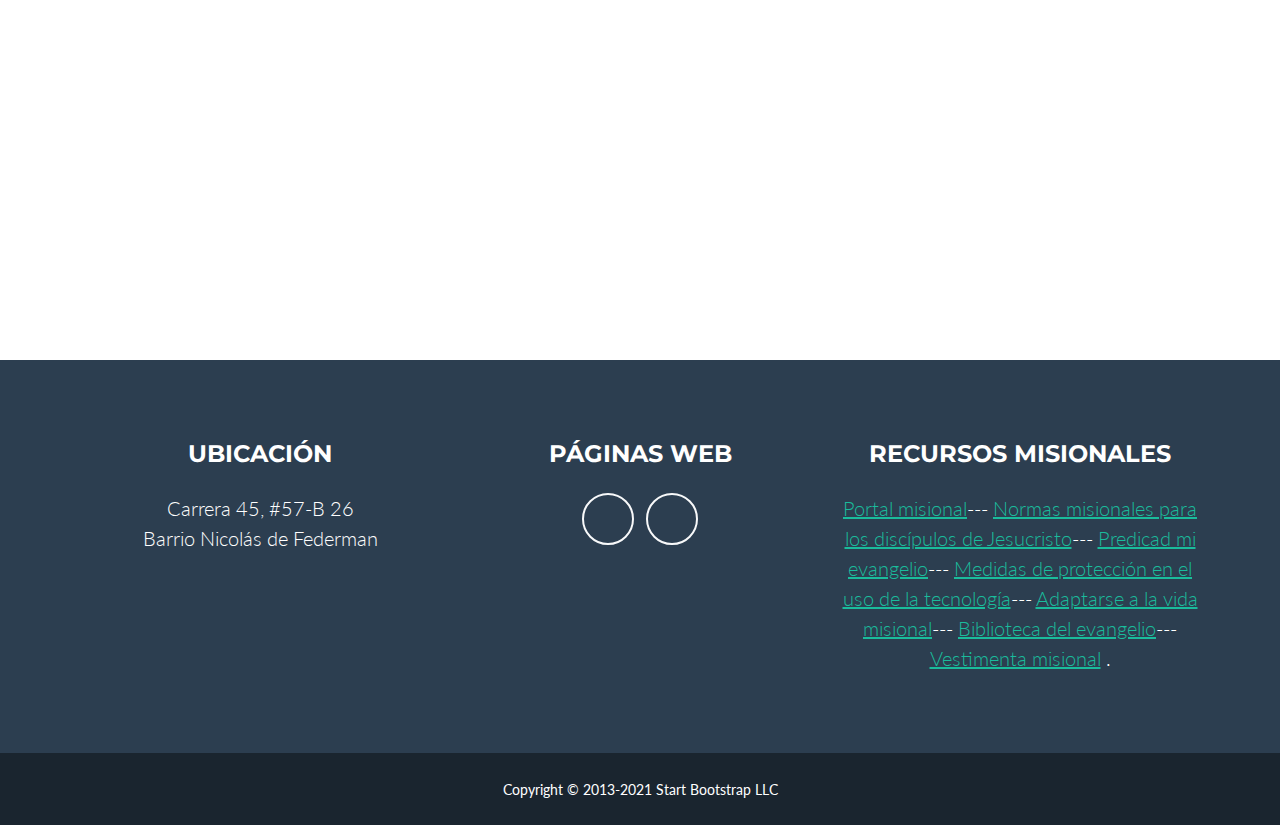
==== commit 68631286: "a verrrr" ====
--- a/pre-ccm/index.html
+++ b/pre-ccm/index.html
@@ -40,7 +40,7 @@
                 <!-- Masthead Avatar Image-->
                 <img class="masthead-avatar mb-5" src="fotoccm.jpg.jpg" alt="..." />
                 <!-- Masthead Heading-->
-                <h1 class="masthead-heading text-uppercase mb-0">Instrucciones Pre CCM</h1>
+                <h1 id="titulotexto" class="masthead-heading text-uppercase mb-0">Instrucciones Pre CCM</h1>
                 <!-- Icon Divider-->
                 <div class="divider-custom divider-light">
                     <div class="divider-custom-line"></div>
@@ -48,7 +48,7 @@
                     <div class="divider-custom-line"></div>
                 </div>
                 <!-- Masthead Subheading-->
-                <p class="masthead-subheading font-weight-light mb-0">CCM Colombia</p>
+                <p id="titulotexto" class="masthead-subheading font-weight-light mb-0">CCM Colombia</p>
             </div>
         </header>
         <!-- Portfolio Section-->
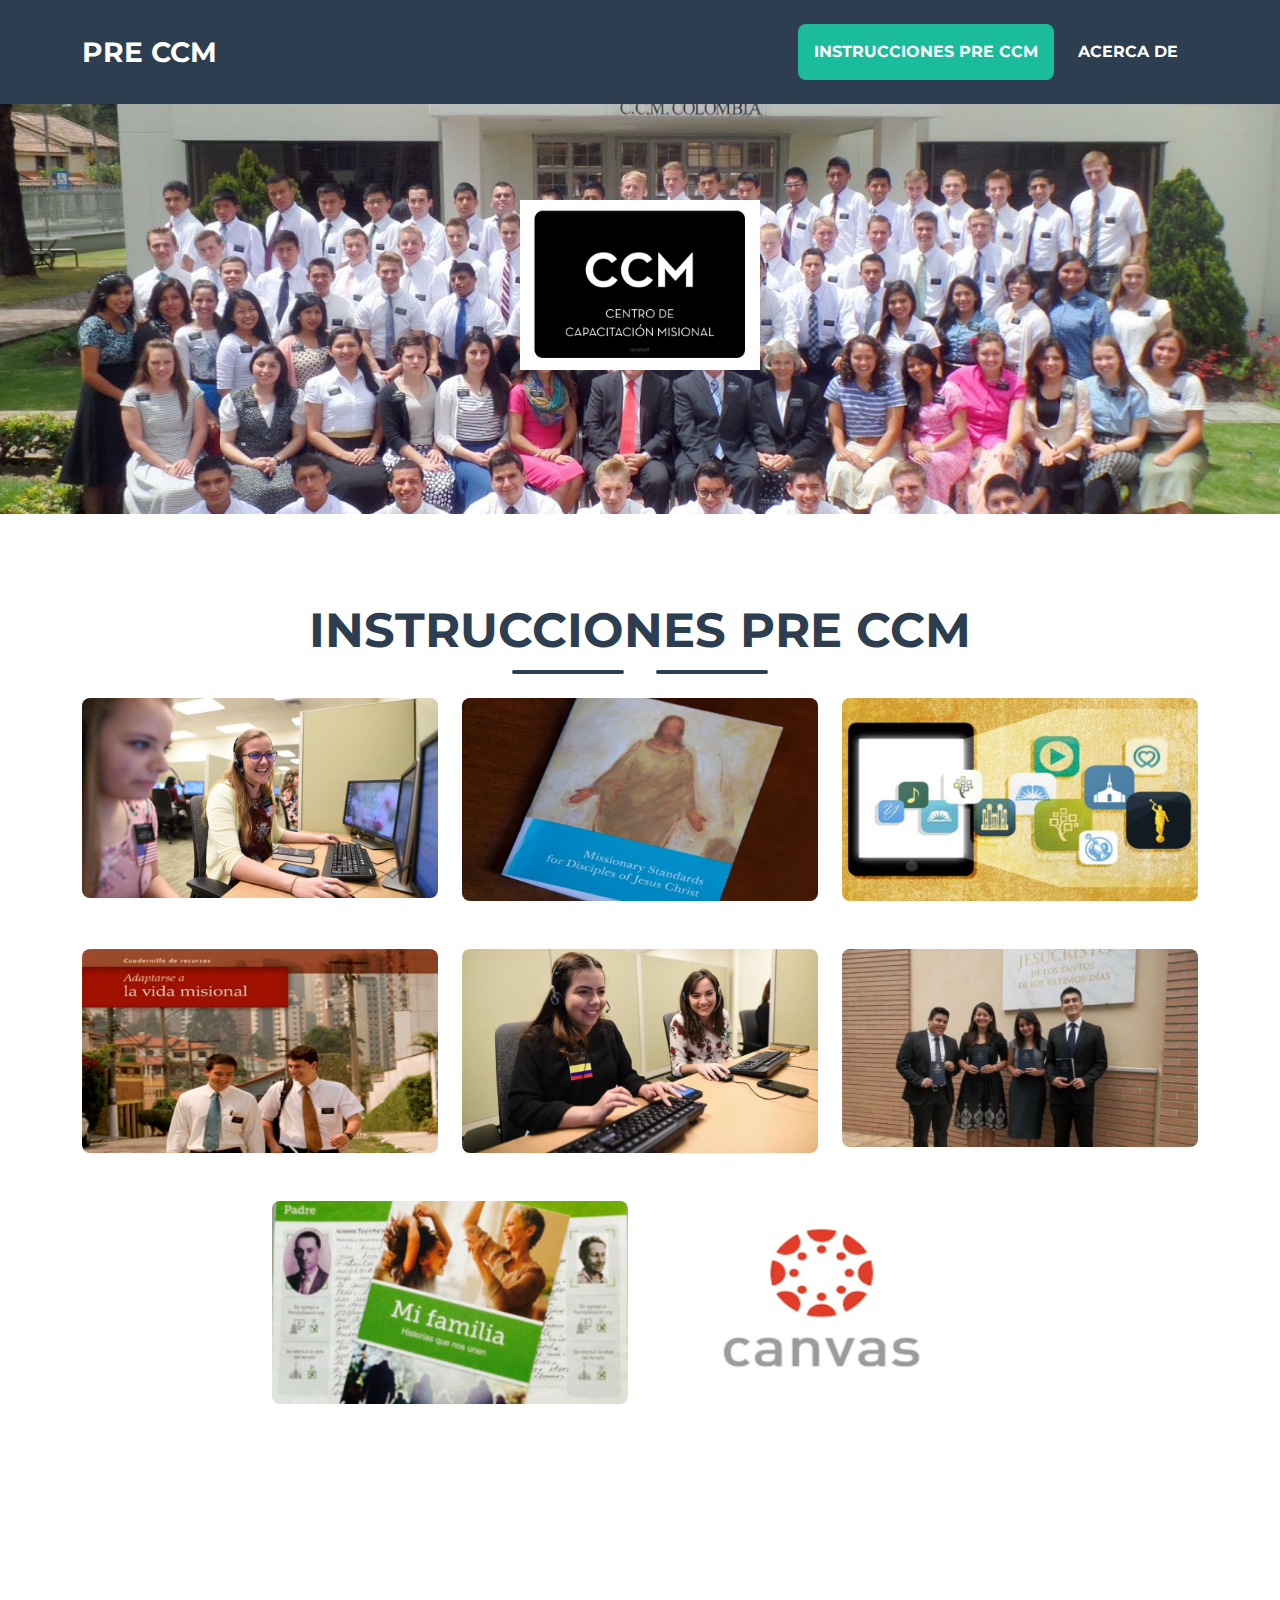
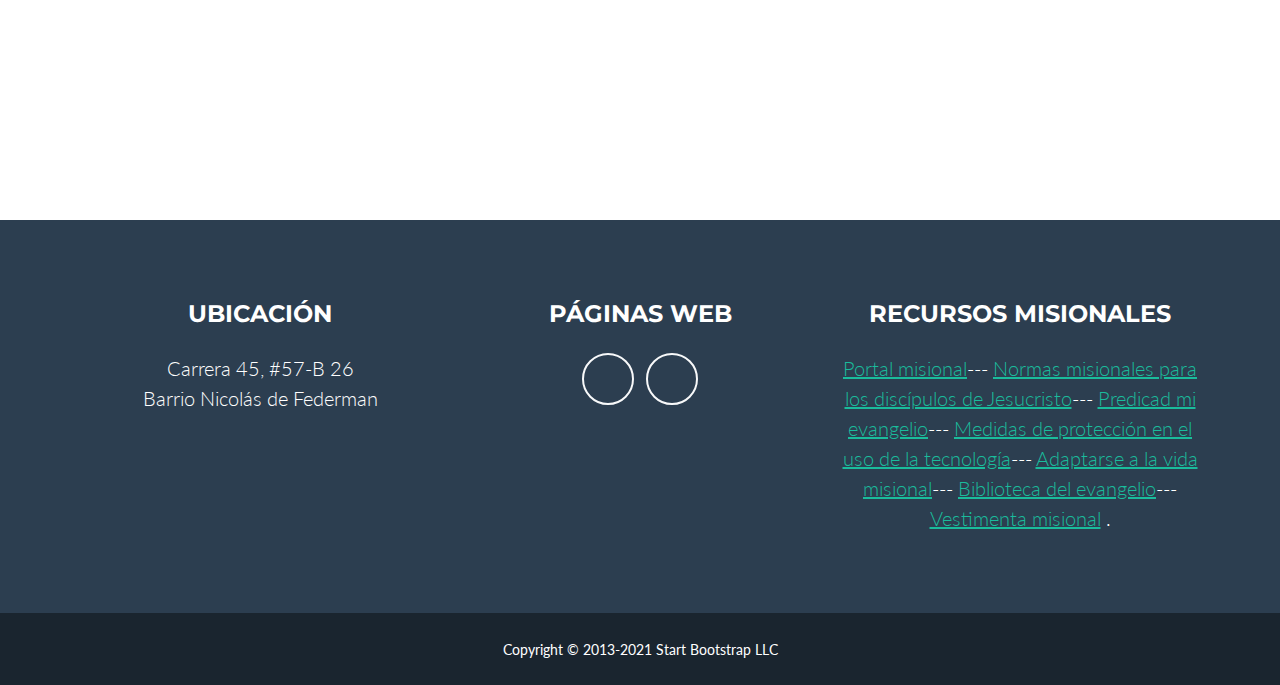
==== commit ca484fee: "a ver" ====
--- a/pre-ccm/index.html
+++ b/pre-ccm/index.html
@@ -27,7 +27,7 @@
                 </button>
                 <div class="collapse navbar-collapse" id="navbarResponsive">
                     <ul class="navbar-nav ms-auto">
-                        <li class="nav-item mx-0 mx-lg-1"><a class="nav-link py-3 px-0 px-lg-3 rounded" href="#portfolio">Portafolio</a></li>
+                        <li class="nav-item mx-0 mx-lg-1"><a class="nav-link py-3 px-0 px-lg-3 rounded" href="#portfolio">Instrucciones PRE CCM</a></li>
                         <li class="nav-item mx-0 mx-lg-1"><a class="nav-link py-3 px-0 px-lg-3 rounded" href="#about">Acerca de</a></li>
                        
                     </ul>
@@ -39,23 +39,14 @@
             <div class="container d-flex align-items-center flex-column">
                 <!-- Masthead Avatar Image-->
                 <img class="masthead-avatar mb-5" src="fotoccm.jpg.jpg" alt="..." />
-                <!-- Masthead Heading-->
-                <h1 id="titulotexto" class="masthead-heading text-uppercase mb-0">Instrucciones Pre CCM</h1>
-                <!-- Icon Divider-->
-                <div class="divider-custom divider-light">
-                    <div class="divider-custom-line"></div>
-                    <div class="divider-custom-icon"><i class="fas fa-star"></i></div>
-                    <div class="divider-custom-line"></div>
-                </div>
-                <!-- Masthead Subheading-->
-                <p id="titulotexto" class="masthead-subheading font-weight-light mb-0">CCM Colombia</p>
+
             </div>
         </header>
         <!-- Portfolio Section-->
         <section class="page-section portfolio" id="portfolio">
             <div class="container">
                 <!-- Portfolio Section Heading-->
-                <h2 class="page-section-heading text-center text-uppercase text-secondary mb-0">Portfolio</h2>
+                <h2 class="page-section-heading text-center text-uppercase text-secondary mb-0">Instrucciones PRE CCM</h2>
                 <!-- Icon Divider-->
                 <div class="divider-custom">
                     <div class="divider-custom-line"></div>
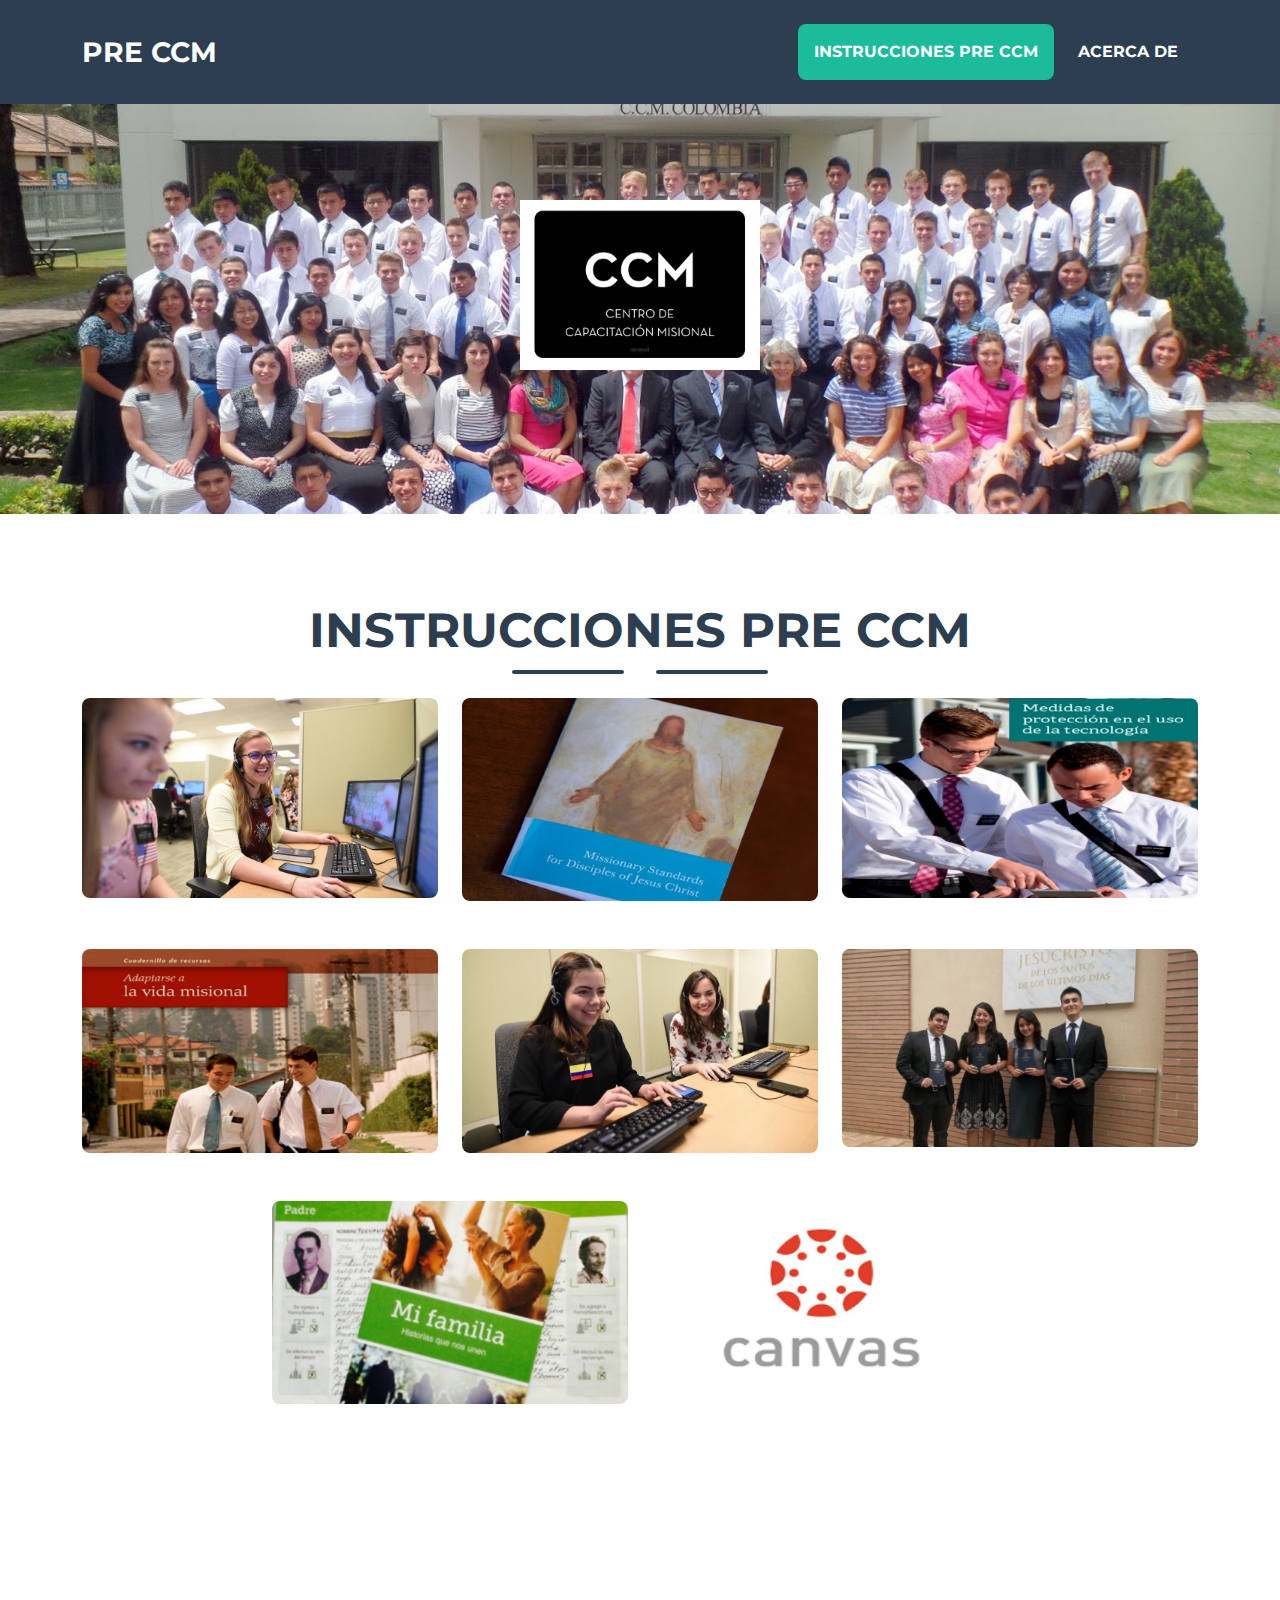
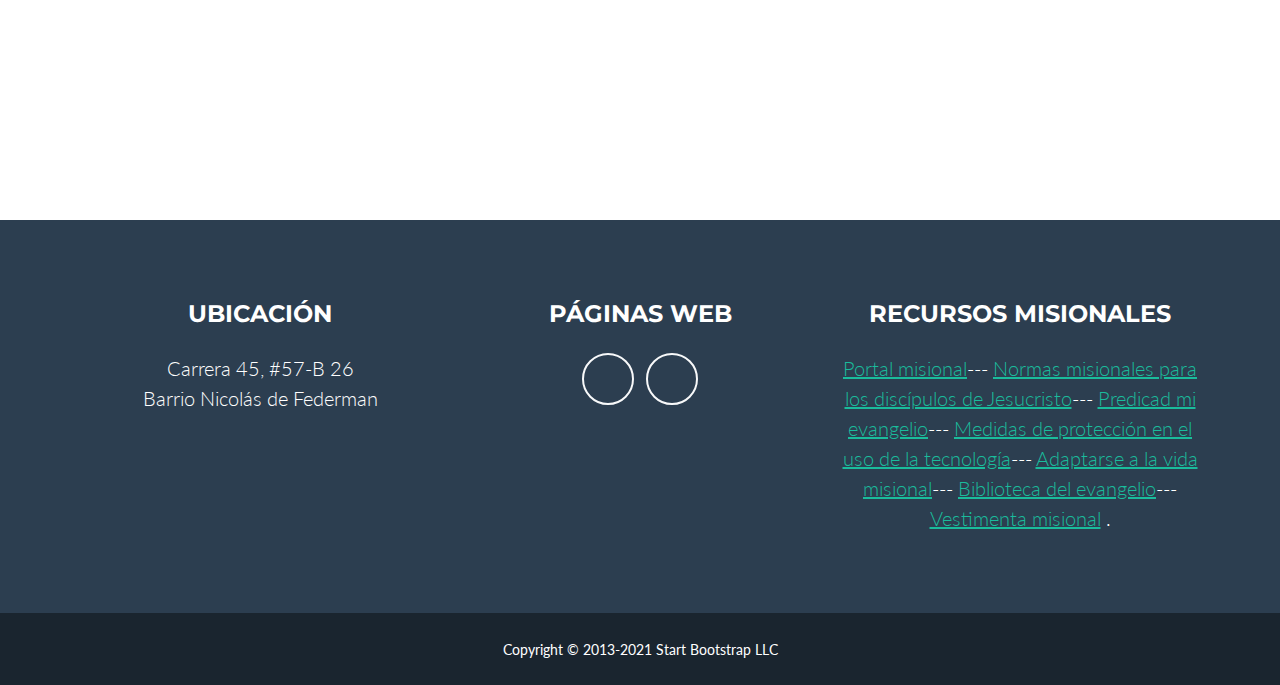
==== commit d20ff13c: "a" ====
--- a/pre-ccm/index.html
+++ b/pre-ccm/index.html
@@ -79,7 +79,7 @@
                             <div class="portfolio-item-caption d-flex align-items-center justify-content-center h-100 w-100">
                                 <div class="portfolio-item-caption-content text-center text-white"><i class="fas fa-plus fa-3x"></i></div>
                             </div>
-                            <img class="img-fluid" src="Medidas.jpg" width="500" />
+                            <img class="img-fluid" src="proteccion.jpg" width="500" />
                         </div>
                     </div>
                     <!-- Portfolio Item 4-->
@@ -273,7 +273,7 @@
                                         <div class="divider-custom-line"></div>
                                     </div>
                                     <!-- Portfolio Modal - Image-->
-                                    <img class="img-fluid rounded mb-5" src="Medidas.jpg" alt="..." />
+                                    <img class="img-fluid rounded mb-5" src="proteccion.jpg" alt="..." />
                                     <!-- Portfolio Modal - Text-->
                                     <p class="mb-4"></a>Estudiar en cuanto a las <a href="https://www.churchofjesuschrist.org/study/manual/safeguards-for-using-technology?lang=spa">Medidas de protección en el uso de la tecnología</a> y comenzar a ver los videos de safety zone en el </a><a href="https://id.churchofjesuschrist.org/">Portal misional</a></p>
                                     <button class="btn btn-primary" href="#!" data-bs-dismiss="modal">
